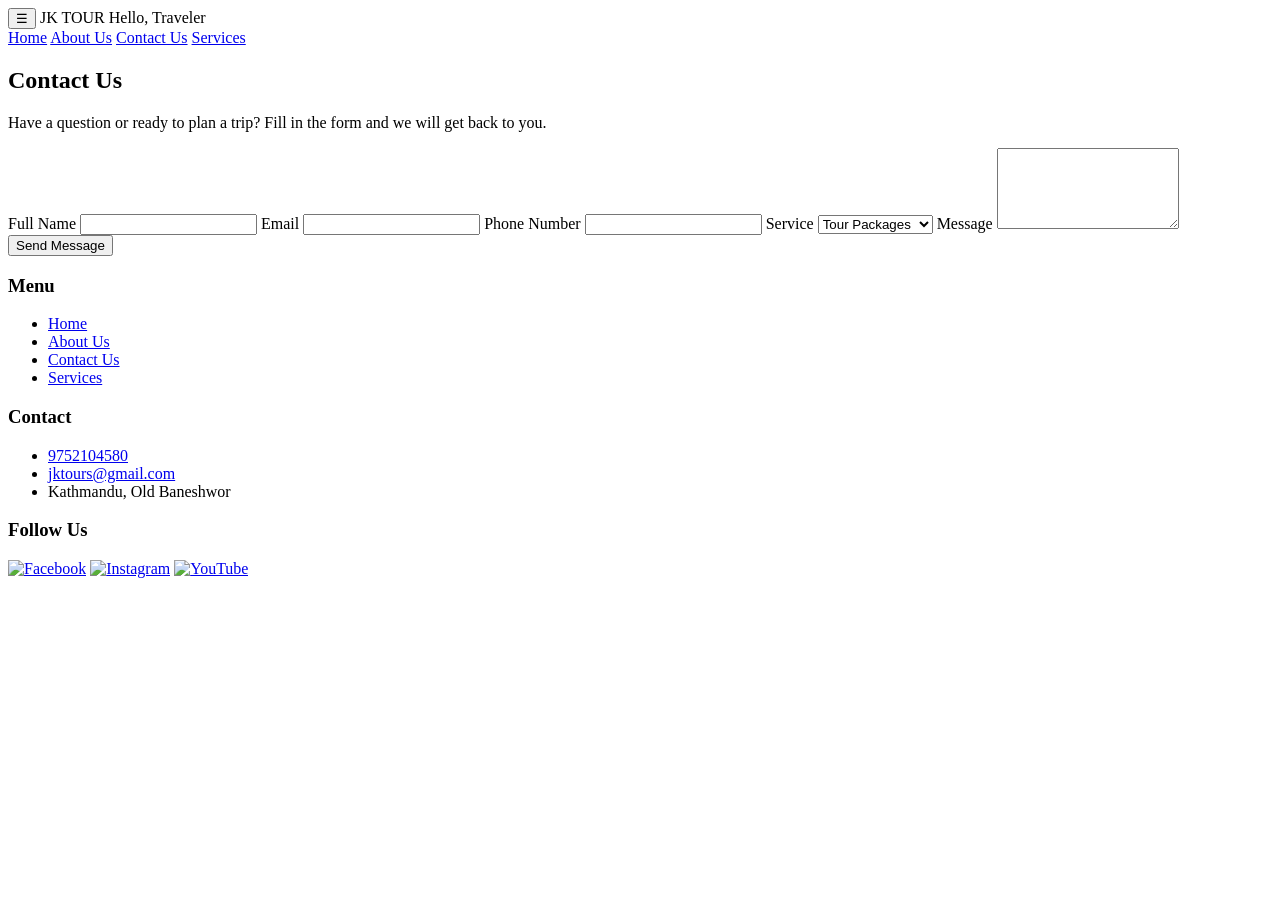
==== contact.html @ edcd0576 "Add files via upload all the required codes have been added need to add css and javascript" ====
<!DOCTYPE html>
<html lang="en">
<head>
    <meta charset="UTF-8">
    <meta name="viewport" content="width=device-width, initial-scale=1.0">
    <title>Contact Us - JK Tour</title>
    <link rel="stylesheet" href="style.css">
</head>
<body>

    <!-- HEADER: menu button (mobile only), company name, greeting -->
    <header class="top-bar">
        <button id="menuBtn" class="menu-btn" onclick="toggleMenu()">&#9776;</button>
        <span class="logo">JK TOUR</span>
        <span class="hello">Hello, Traveler</span>
    </header>

    <div class="page">

        <!-- SIDEBAR MENU (becomes the full-screen menu on mobile) -->
        <aside id="sidebar" class="sidebar">
            <nav>
            <a href="index.html">Home</a>
            <a href="about-us.html">About Us</a>
            <a href="contact.html" class="active">Contact Us</a>
            <a href="services.html">Services</a>
            </nav>
        </aside>

        <main>
            <section>
                <h1>Contact Us</h1>
                <p>Have a question or ready to plan a trip? Fill in the form and we will get back to you.</p>

                <form id="contactForm" onsubmit="return sendForm()">
                    <label for="name">Full Name</label>
                    <input type="text" id="name" name="name" required>

                    <label for="email">Email</label>
                    <input type="email" id="email" name="email" required>

                    <label for="phone">Phone Number</label>
                    <input type="tel" id="phone" name="phone">

                    <label for="service">Service</label>
                    <select id="service" name="service">
                        <option>Tour Packages</option>
                        <option>Transportation</option>
                        <option>Hotel Booking</option>
                        <option>Travel Planning</option>
                    </select>

                    <label for="message">Message</label>
                    <textarea id="message" name="message" rows="5" required></textarea>

                    <button type="submit" class="button">Send Message</button>
                    <p id="formMessage" class="form-message"></p>
                </form>
            </section>
        </main>
    </div>

    <!-- FOOTER: menu, contact information, social icons -->
    <footer>
        <div class="footer-box">
            <h3>Menu</h3>
            <ul>
                <li><a href="index.html">Home</a></li>
                <li><a href="about-us.html">About Us</a></li>
                <li><a href="contact.html">Contact Us</a></li>
                <li><a href="services.html">Services</a></li>
            </ul>
        </div>

        <div class="footer-box">
            <h3>Contact</h3>
            <ul>
                <li><a href="tel:+9779752104580">9752104580</a></li>
                <li><a href="mailto:jktours@gmail.com">jktours@gmail.com</a></li>
                <li>Kathmandu, Old Baneshwor</li>
            </ul>
        </div>

        <div class="footer-box">
            <h3>Follow Us</h3>
            <div class="social">
                <a href="https://facebook.com" target="_blank"><img src="./image/facebook.png" alt="Facebook"></a>
                <a href="https://instagram.com" target="_blank"><img src="./image/instagram.png" alt="Instagram"></a>
                <a href="https://youtube.com" target="_blank"><img src="./image/youtube.png" alt="YouTube"></a>
            </div>
        </div>
    </footer>

    <script src="script.js"></script>
</body>
</html>
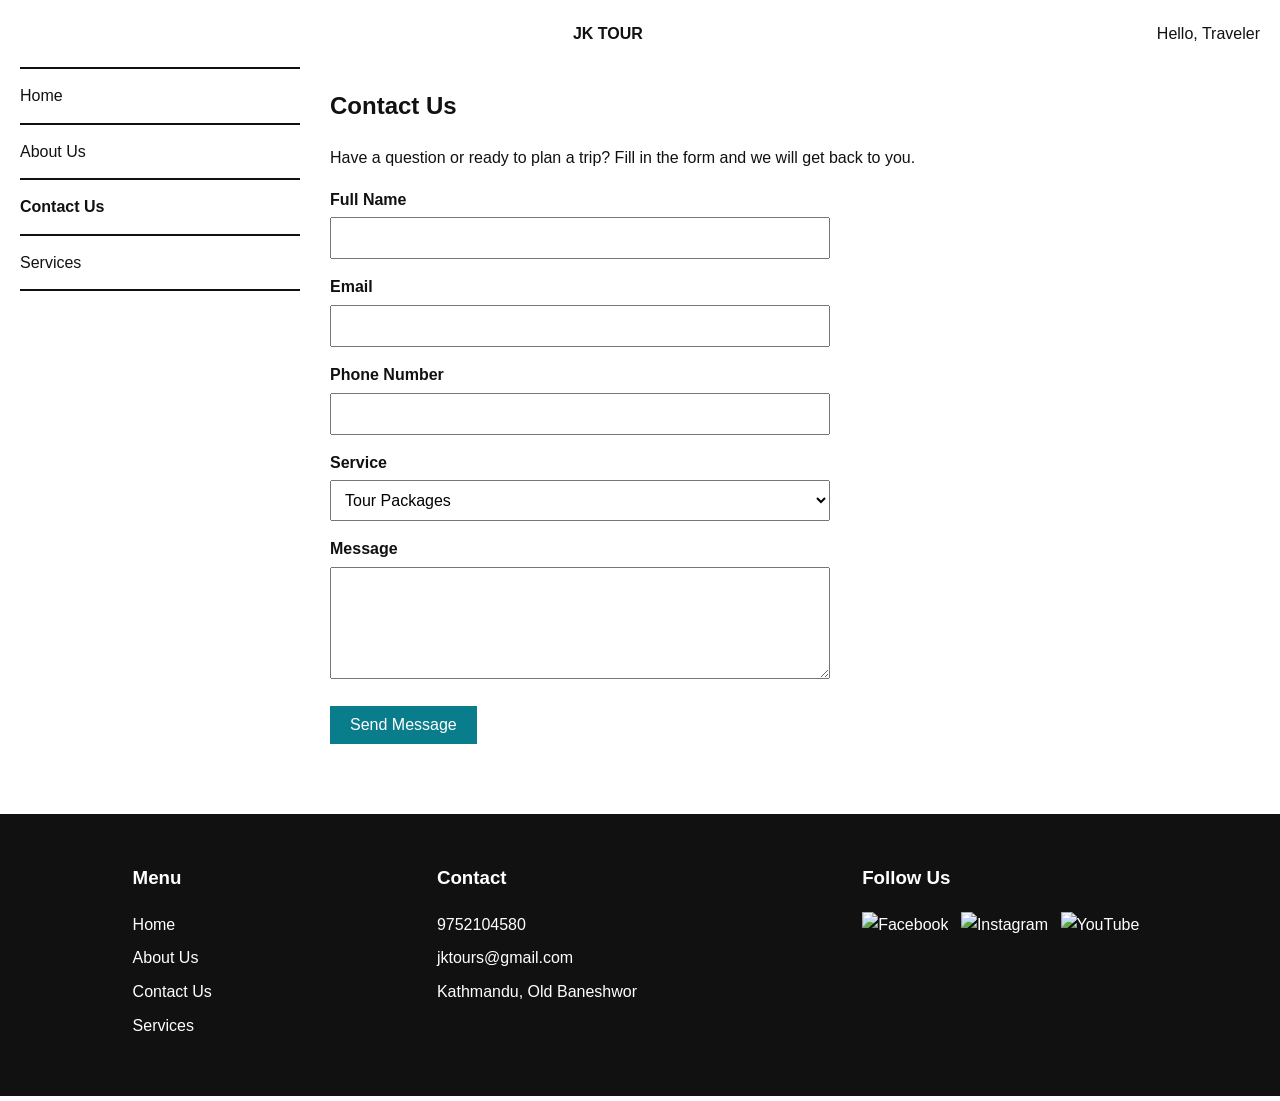
==== commit ed897114: "rechecked the files" ====
--- a/contact.html
+++ b/contact.html
@@ -8,7 +8,6 @@
 </head>
 <body>
 
-    <!-- HEADER: menu button (mobile only), company name, greeting -->
     <header class="top-bar">
         <button id="menuBtn" class="menu-btn" onclick="toggleMenu()">&#9776;</button>
         <span class="logo">JK TOUR</span>
@@ -17,7 +16,6 @@
 
     <div class="page">
 
-        <!-- SIDEBAR MENU (becomes the full-screen menu on mobile) -->
         <aside id="sidebar" class="sidebar">
             <nav>
             <a href="index.html">Home</a>
@@ -60,7 +58,7 @@
         </main>
     </div>
 
-    <!-- FOOTER: menu, contact information, social icons -->
+ 
     <footer>
         <div class="footer-box">
             <h3>Menu</h3>
--- a/style.css
+++ b/style.css
@@ -0,0 +1,123 @@
+* { box-sizing: border-box; }
+body { margin: 0; font-family: Arial, sans-serif; color: #111; line-height: 1.6; }
+img, video { max-width: 100%; }
+a { color: inherit; }
+
+
+.top-bar {
+    display: flex;
+    justify-content: space-between;
+    align-items: center;
+    max-width: 1300px;
+    margin: 0 auto;
+    padding: 15px 20px;
+    background: white;
+    position: sticky;
+    top: 0;
+    z-index: 20;
+}
+.logo { font-weight: bold; }
+.menu-btn { background: none; border: none; font-size: 30px; cursor: pointer; }
+
+
+.page { padding: 0 20px 40px; }
+section { margin-bottom: 30px; }
+
+
+.sidebar {
+    display: none;
+    position: fixed;
+    top: 0;
+    left: 0;
+    width: 100%;
+    height: 100%;
+    background: white;
+    padding: 80px 20px 20px;
+    z-index: 10;
+}
+.sidebar.open { display: block; }
+.sidebar a {
+    display: block;
+    padding: 14px 0;
+    border-bottom: 2px solid #111;
+    text-decoration: none;
+}
+.sidebar a.active { font-weight: bold; }
+
+
+.banner, .preview { width: 100%; }
+.gallery, .cards { display: grid; grid-template-columns: 1fr; gap: 15px; }
+.gallery img { width: 100%; }
+.card { border: 1px solid #ccc; padding: 15px; }
+.button {
+    display: inline-block;
+    background: #0a7d8c;
+    color: white;
+    padding: 10px 20px;
+    border: none;
+    text-decoration: none;
+    cursor: pointer;
+    font-size: 16px;
+}
+
+
+.modal {
+    display: none;
+    position: fixed;
+    top: 0;
+    left: 0;
+    width: 100%;
+    height: 100%;
+    background: rgba(0, 0, 0, 0.85);
+    justify-content: center;
+    align-items: center;
+    z-index: 100;
+}
+.modal.show { display: flex; }
+.modal-content { width: 90%; max-width: 800px; }
+.modal-content video { width: 100%; }
+.close-btn {
+    display: block;
+    margin-left: auto;
+    background: none;
+    border: none;
+    color: white;
+    font-size: 30px;
+    cursor: pointer;
+}
+
+
+form { max-width: 500px; }
+label { display: block; margin-top: 15px; font-weight: bold; }
+input, select, textarea { width: 100%; padding: 10px; margin-top: 5px; font-size: 16px; }
+form .button { margin-top: 20px; }
+.form-message { color: green; font-weight: bold; }
+
+footer { background: #111; color: white; padding: 30px 20px; }
+footer ul { list-style: none; padding: 0; margin: 0; }
+footer li { margin-bottom: 8px; }
+footer a { text-decoration: none; }
+.footer-box { margin-bottom: 20px; }
+.social img { width: 40px; margin-right: 8px; }
+
+
+@media (min-width: 768px) {
+    .menu-btn { visibility: hidden; }
+
+    .page { display: flex; gap: 30px; max-width: 1300px; margin: 0 auto; }
+    .sidebar {
+        display: block;
+        position: static;
+        width: 280px;
+        height: auto;
+        padding: 0;
+        border-top: 2px solid #111;
+    }
+    main { flex: 1; min-width: 0; }
+
+    .gallery { grid-template-columns: 1fr 1fr 1fr; }
+    .cards { grid-template-columns: 1fr 1fr; }
+    .preview { max-width: 700px; }
+
+    footer { display: flex; justify-content: space-around; }
+}
